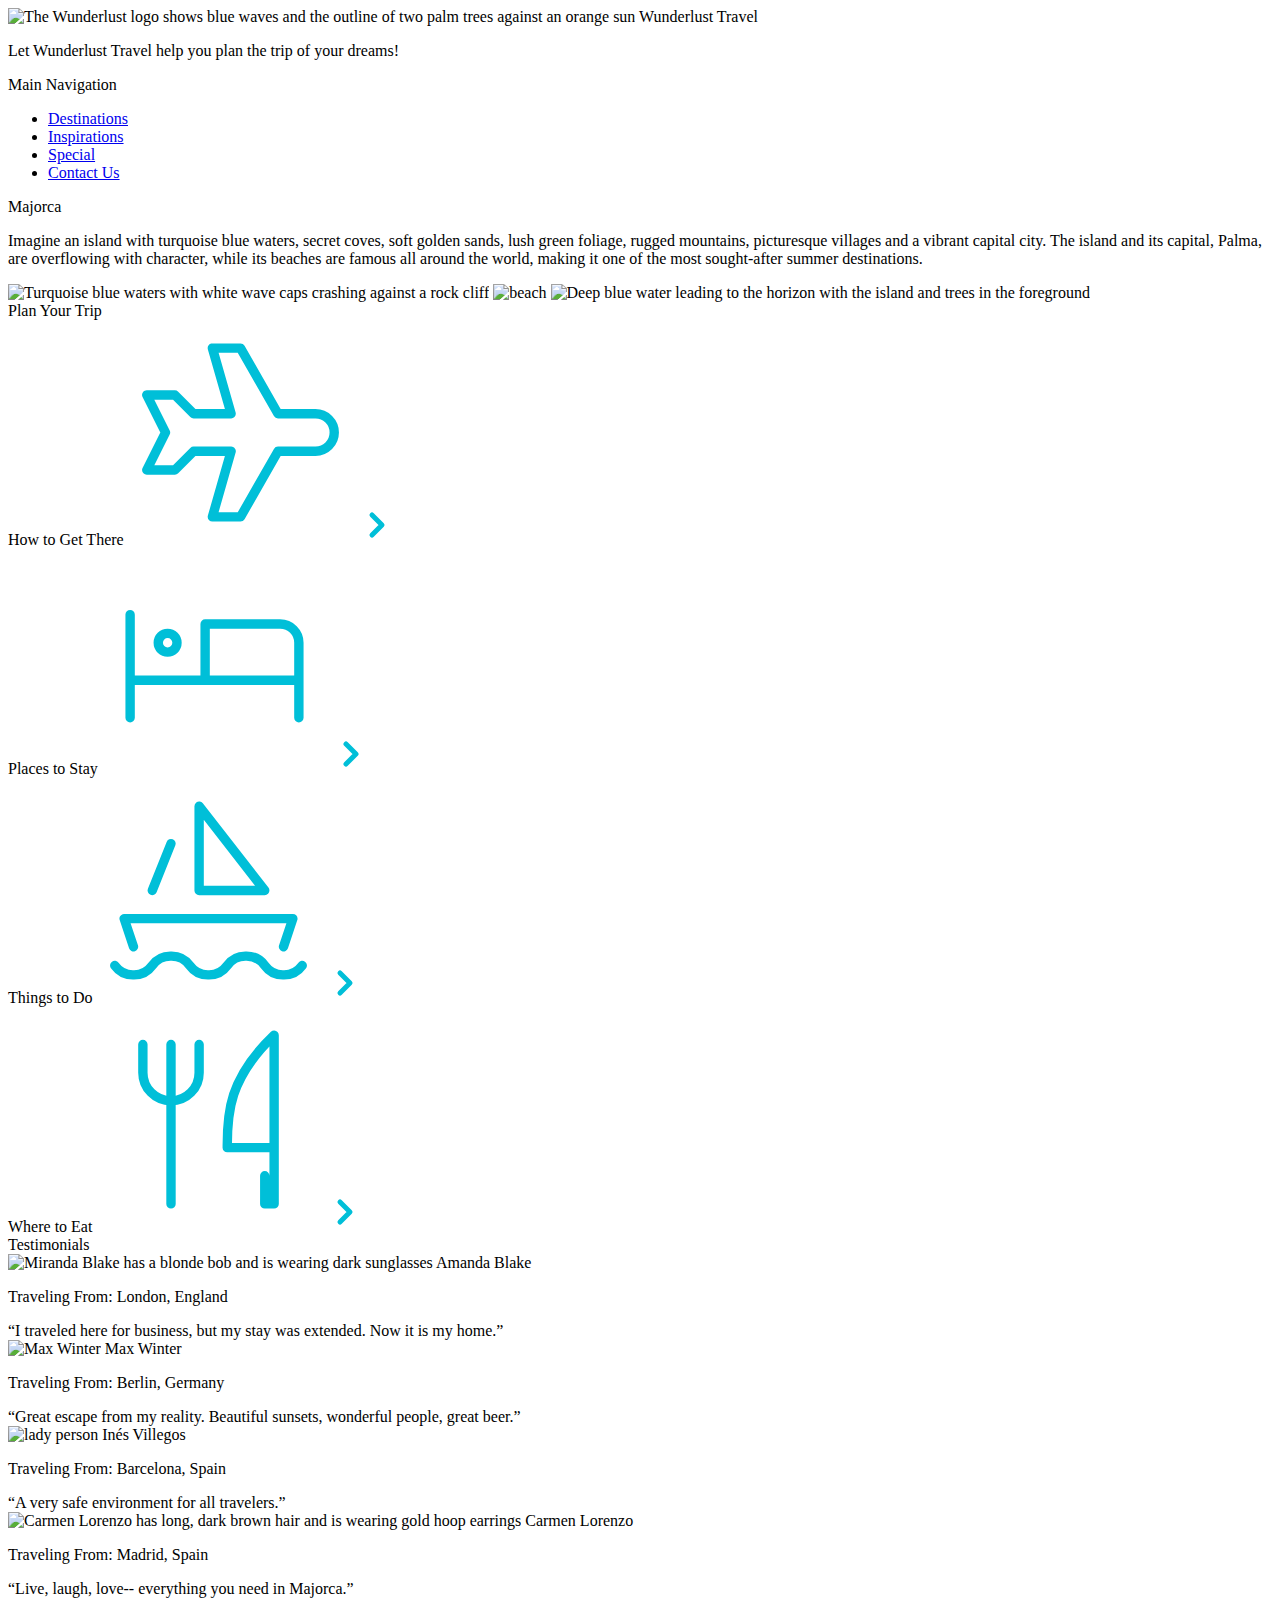
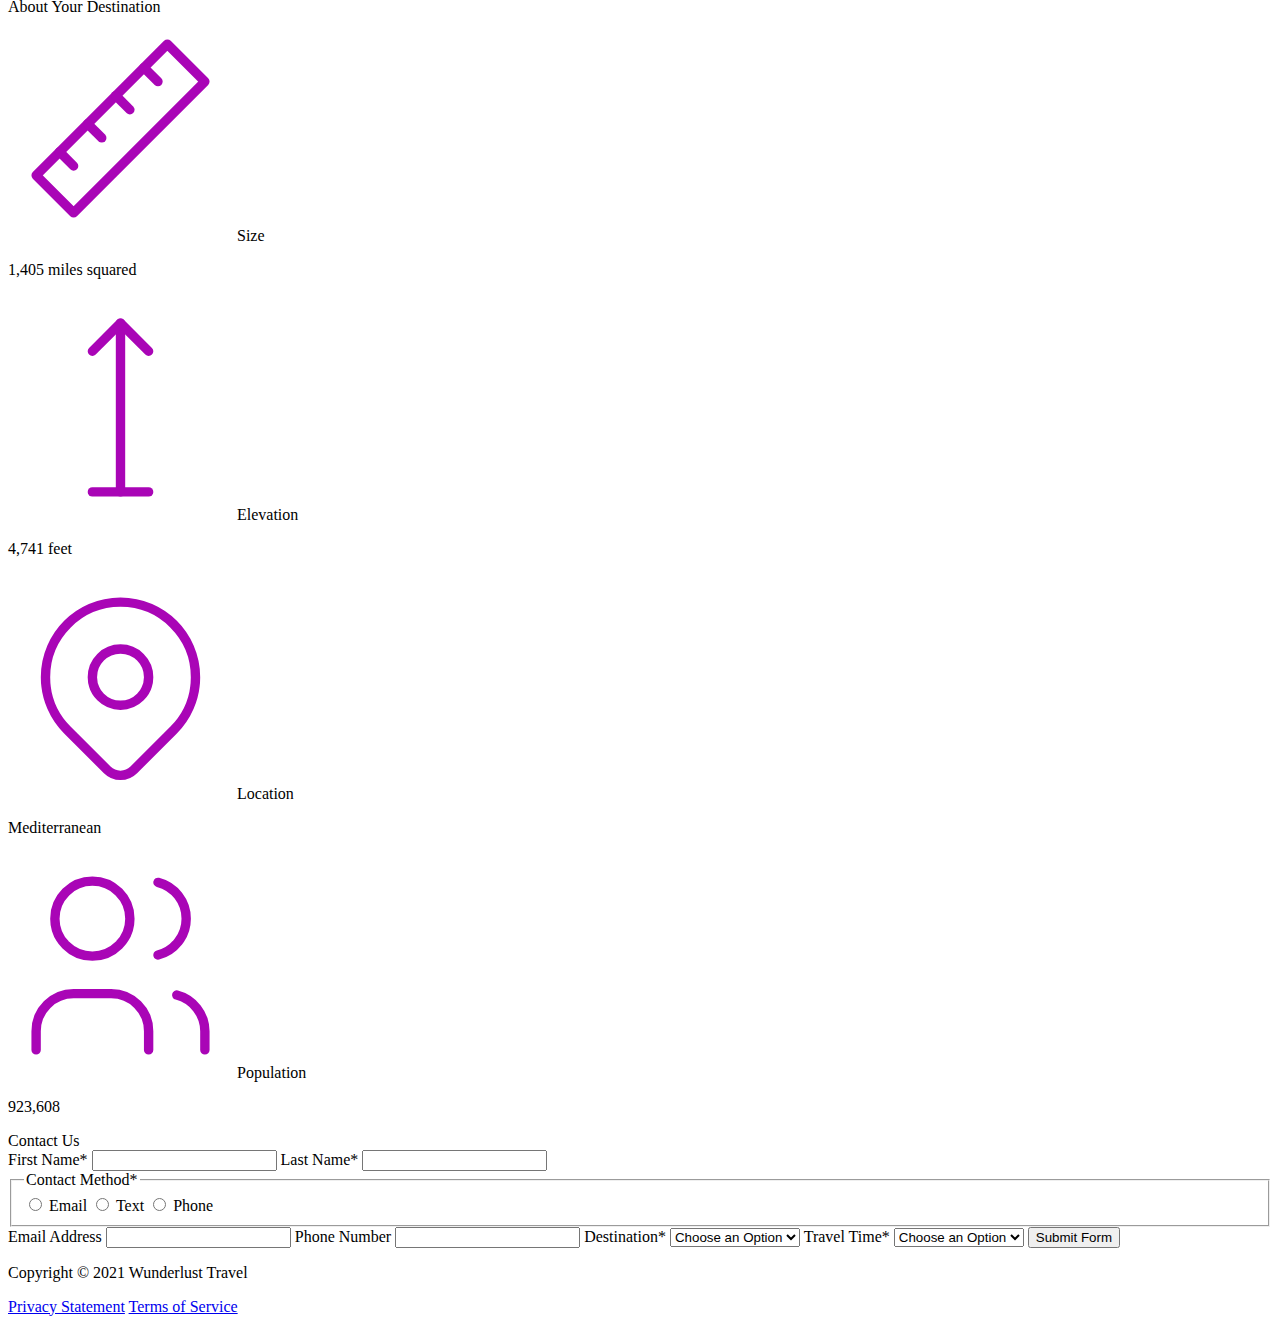
==== majorca.html @ 653193e5 "added next file" ====
<!DOCTYPE html>
<html lang="en">
  <head>
    <!--Add all required tags in the head here - meta tags for SEO, responsiveness, and with info about the page, etc., in addition to tags to create a card on Twitter with a large image and open graph tags to allow for sharing on other social media sites-->
  </head>
  <body>
    <!--Reveiew the document and add the proper tags to all of the headings throughout. Use the outline feature in the validator to ensure that these have been added correctly. See the image of the correct outline as a reference if you have questions. Also review the alt text on all of the images to ensure that it is descriptive and appropriate-->
    <header>
      <img
        src="images/logo.png"
        alt="The Wunderlust logo shows blue waves and the outline of two palm trees against an orange sun"
      />
      Wunderlust Travel
      <p>Let Wunderlust Travel help you plan the trip of your dreams!</p>
      <nav>
        Main Navigation
        <ul>
          <li><a href="#">Destinations</a></li>
          <li><a href="#">Inspirations</a></li>
          <li><a href="#">Special</a></li>
          <li><a href="#">Contact Us</a></li>
        </ul>
      </nav>
    </header>
    <main>
      <article>
        Majorca
        <p>
          Imagine an island with turquoise blue waters, secret coves, soft
          golden sands, lush green foliage, rugged mountains, picturesque
          villages and a vibrant capital city. The island and its capital,
          Palma, are overflowing with character, while its beaches are famous
          all around the world, making it one of the most sought-after summer
          destinations.
        </p>
        <img
          src="images/majorca-waves.png"
          alt="Turquoise blue waters with white wave caps crashing against a rock cliff"
        />
        <img src="images/majorca-beach.png" alt="beach" />
        <img
          src="images/majorca-cove.png"
          alt="Deep blue water leading to the horizon with the island and trees in the foreground"
        />
        <section>
          Plan Your Trip
          <section>
            How to Get There
            <svg
              xmlns="http://www.w3.org/2000/svg"
              class="icon icon-tabler icon-tabler-plane"
              width="225"
              height="225"
              viewBox="0 0 24 24"
              stroke-width="1"
              stroke="#00bfd8"
              fill="none"
              stroke-linecap="round"
              stroke-linejoin="round"
            >
              <path stroke="none" d="M0 0h24v24H0z" fill="none" />
              <path
                d="M16 10h4a2 2 0 0 1 0 4h-4l-4 7h-3l2 -7h-4l-2 2h-3l2 -4l-2 -4h3l2 2h4l-2 -7h3z"
              />
            </svg>
            <a href="#" title="Search for flights">
              <svg
                xmlns="http://www.w3.org/2000/svg"
                class="icon icon-tabler icon-tabler-chevron-right"
                width="40"
                height="40"
                viewBox="0 0 24 24"
                stroke-width="3"
                stroke="#00bfd8"
                fill="none"
                stroke-linecap="round"
                stroke-linejoin="round"
              >
                <path stroke="none" d="M0 0h24v24H0z" fill="none" />
                <polyline points="9 6 15 12 9 18" />
              </svg>
            </a>
          </section>
          <section>
            Places to Stay
            <svg
              xmlns="http://www.w3.org/2000/svg"
              class="icon icon-tabler icon-tabler-bed"
              width="225"
              height="225"
              viewBox="0 0 24 24"
              stroke-width="1"
              stroke="#00bfd8"
              fill="none"
              stroke-linecap="round"
              stroke-linejoin="round"
            >
              <path stroke="none" d="M0 0h24v24H0z" fill="none" />
              <path d="M3 7v11m0 -4h18m0 4v-8a2 2 0 0 0 -2 -2h-8v6" />
              <circle cx="7" cy="10" r="1" />
            </svg>
            <a href="#" title="Search for hotels">
              <svg
                xmlns="http://www.w3.org/2000/svg"
                class="icon icon-tabler icon-tabler-chevron-right"
                width="40"
                height="40"
                viewBox="0 0 24 24"
                stroke-width="3"
                stroke="#00bfd8"
                fill="none"
                stroke-linecap="round"
                stroke-linejoin="round"
              >
                <path stroke="none" d="M0 0h24v24H0z" fill="none" />
                <polyline points="9 6 15 12 9 18" />
              </svg>
            </a>
          </section>
          <section>
            Things to Do
            <svg
              xmlns="http://www.w3.org/2000/svg"
              class="icon icon-tabler icon-tabler-sailboat"
              width="225"
              height="225"
              viewBox="0 0 24 24"
              stroke-width="1"
              stroke="#00bfd8"
              fill="none"
              stroke-linecap="round"
              stroke-linejoin="round"
            >
              <path stroke="none" d="M0 0h24v24H0z" fill="none" />
              <path
                d="M2 20a2.4 2.4 0 0 0 2 1a2.4 2.4 0 0 0 2 -1a2.4 2.4 0 0 1 2 -1a2.4 2.4 0 0 1 2 1a2.4 2.4 0 0 0 2 1a2.4 2.4 0 0 0 2 -1a2.4 2.4 0 0 1 2 -1a2.4 2.4 0 0 1 2 1a2.4 2.4 0 0 0 2 1a2.4 2.4 0 0 0 2 -1"
              />
              <path d="M4 18l-1 -3h18l-1 3" />
              <path d="M11 12h7l-7 -9v9" />
              <line x1="8" y1="7" x2="6" y2="12" />
            </svg>
            <a href="#" title="Search for Activities">
              <svg
                xmlns="http://www.w3.org/2000/svg"
                class="icon icon-tabler icon-tabler-chevron-right"
                width="40"
                height="40"
                viewBox="0 0 24 24"
                stroke-width="3"
                stroke="#00bfd8"
                fill="none"
                stroke-linecap="round"
                stroke-linejoin="round"
              >
                <path stroke="none" d="M0 0h24v24H0z" fill="none" />
                <polyline points="9 6 15 12 9 18" />
              </svg>
            </a>
          </section>
          <section>
            Where to Eat
            <svg
              xmlns="http://www.w3.org/2000/svg"
              class="icon icon-tabler icon-tabler-tools-kitchen-2"
              width="225"
              height="225"
              viewBox="0 0 24 24"
              stroke-width="1"
              stroke="#00bfd8"
              fill="none"
              stroke-linecap="round"
              stroke-linejoin="round"
            >
              <path stroke="none" d="M0 0h24v24H0z" fill="none" />
              <path
                d="M19 3v12h-5c-.023 -3.681 .184 -7.406 5 -12zm0 12v6h-1v-3m-10 -14v17m-3 -17v3a3 3 0 1 0 6 0v-3"
              />
            </svg>
            <a href="#" title="Search for Restaurants">
              <svg
                xmlns="http://www.w3.org/2000/svg"
                class="icon icon-tabler icon-tabler-chevron-right"
                width="40"
                height="40"
                viewBox="0 0 24 24"
                stroke-width="3"
                stroke="#00bfd8"
                fill="none"
                stroke-linecap="round"
                stroke-linejoin="round"
              >
                <path stroke="none" d="M0 0h24v24H0z" fill="none" />
                <polyline points="9 6 15 12 9 18" />
              </svg>
            </a>
          </section>
        </section>
        <section>
          Testimonials
          <section>
            <img
              src="images/mirando-blake.png"
              alt="Miranda Blake has a blonde bob and is wearing dark sunglasses"
            />
            Amanda Blake
            <p>Traveling From: London, England</p>
            <q
              >I traveled here for business, but my stay was extended. Now it is
              my home.</q
            >
          </section>
          <section>
            <img src="images/max-winter.png" alt="Max Winter" />
            Max Winter
            <p>Traveling From: Berlin, Germany</p>
            <q
              >Great escape from my reality. Beautiful sunsets, wonderful
              people, great beer.</q
            >
          </section>
          <section>
            <img src="images/ines-villegoes.png" alt="lady person" />
            Inés Villegos
            <p>Traveling From: Barcelona, Spain</p>
            <q>A very safe environment for all travelers.</q>
          </section>
          <section>
            <img
              src="images/carmen-lorenzo.png"
              alt="Carmen Lorenzo has long, dark brown hair and is wearing gold hoop earrings"
            />
            Carmen Lorenzo
            <p>Traveling From: Madrid, Spain</p>
            <q>Live, laugh, love-- everything you need in Majorca.</q>
          </section>
        </section>
        <section>
          About Your Destination
          <section>
            <svg
              xmlns="http://www.w3.org/2000/svg"
              class="icon icon-tabler icon-tabler-ruler-2"
              width="225"
              height="225"
              viewBox="0 0 24 24"
              stroke-width="1"
              stroke="#a905b6"
              fill="none"
              stroke-linecap="round"
              stroke-linejoin="round"
            >
              <path stroke="none" d="M0 0h24v24H0z" fill="none" />
              <path d="M17 3l4 4l-14 14l-4 -4z" />
              <path d="M16 7l-1.5 -1.5" />
              <path d="M13 10l-1.5 -1.5" />
              <path d="M10 13l-1.5 -1.5" />
              <path d="M7 16l-1.5 -1.5" />
            </svg>
            Size
            <p>1,405 miles squared</p>
          </section>
          <section>
            <svg
              xmlns="http://www.w3.org/2000/svg"
              class="icon icon-tabler icon-tabler-arrow-top-bar"
              width="225"
              height="225"
              viewBox="0 0 24 24"
              stroke-width="1"
              stroke="#a905b6"
              fill="none"
              stroke-linecap="round"
              stroke-linejoin="round"
            >
              <path stroke="none" d="M0 0h24v24H0z" fill="none" />
              <line x1="12" y1="21" x2="12" y2="3" />
              <path d="M15 6l-3 -3l-3 3" />
              <line x1="9" y1="21" x2="15" y2="21" />
            </svg>
            Elevation
            <p>4,741 feet</p>
          </section>
          <section>
            <svg
              xmlns="http://www.w3.org/2000/svg"
              class="icon icon-tabler icon-tabler-map-pin"
              width="225"
              height="225"
              viewBox="0 0 24 24"
              stroke-width="1"
              stroke="#a905b6"
              fill="none"
              stroke-linecap="round"
              stroke-linejoin="round"
            >
              <path stroke="none" d="M0 0h24v24H0z" fill="none" />
              <circle cx="12" cy="11" r="3" />
              <path
                d="M17.657 16.657l-4.243 4.243a2 2 0 0 1 -2.827 0l-4.244 -4.243a8 8 0 1 1 11.314 0z"
              />
            </svg>
            Location
            <p>Mediterranean</p>
          </section>
          <section>
            <svg
              xmlns="http://www.w3.org/2000/svg"
              class="icon icon-tabler icon-tabler-users"
              width="225"
              height="225"
              viewBox="0 0 24 24"
              stroke-width="1"
              stroke="#a905b6"
              fill="none"
              stroke-linecap="round"
              stroke-linejoin="round"
            >
              <path stroke="none" d="M0 0h24v24H0z" fill="none" />
              <circle cx="9" cy="7" r="4" />
              <path d="M3 21v-2a4 4 0 0 1 4 -4h4a4 4 0 0 1 4 4v2" />
              <path d="M16 3.13a4 4 0 0 1 0 7.75" />
              <path d="M21 21v-2a4 4 0 0 0 -3 -3.85" />
            </svg>
            Population
            <p>923,608</p>
          </section>
        </section>
        <section>
          Contact Us
          <form method="post" action="https://wp.zybooks.com/form-viewer.php">
            <label for="fName">First Name<span>*</span></label>
            <input
              type="text"
              name="fName"
              id="fName"
              autocomplete="given-name"
              required
            />
            <label for="lName">Last Name<span>*</span></label>
            <input
              type="text"
              name="lName"
              id="lName"
              autocomplete="family-name"
              required
            />
            <fieldset>
              <legend>Contact Method<span>*</span></legend>
              <input type="radio" name="contactPref" id="prefEmail" required />
              <label for="prefEmail">Email</label>
              <input type="radio" name="contactPref" id="prefText" />
              <label for="prefText">Text</label>
              <input type="radio" name="contactPref" id="prefPhone" />
              <label for="prefPhone">Phone</label>
            </fieldset>
            <label for="email">Email Address</label>
            <input type="email" name="email" id="email" autocomplete="email" />
            <label for="phone">Phone Number</label>
            <input type="tel" name="phone" id="phone" autocomplete="tel" />
            <label for="destination">Destination<span>*</span></label>
            <select name="destination" id="destination" required>
              <option value="">Choose an Option</option>
              <option value="barcelona">Barcelona</option>
              <option value="granada">Granada</option>
              <option value="ibiza">Ibiza</option>
              <option value="madrid">Madrid</option>
              <option value="majora">Majora</option>
              <option value="seville">Seville</option>
              <option value="tenerife">Tenerife</option>
              <option value="valencia">Valencia</option>
            </select>
            <label for="travelTime">Travel Time<span>*</span></label>
            <select name="travelTime" id="travelTime" required>
              <option value="">Choose an Option</option>
              <option value="fall">Fall</option>
              <option value="winter">Winter</option>
              <option value="spring">Spring</option>
              <option value="summer">Summer</option>
              <option value="flexible">Flexible</option>
            </select>
            <input
              type="submit"
              name="mySubmit"
              id="mySubmit"
              value="Submit Form"
            />
          </form>
        </section>
      </article>
    </main>
    <footer>
      <p>Copyright &copy; 2021 Wunderlust Travel</p>
      <a href="#">Privacy Statement</a>
      <a href="#">Terms of Service</a>
    </footer>
  </body>
</html>
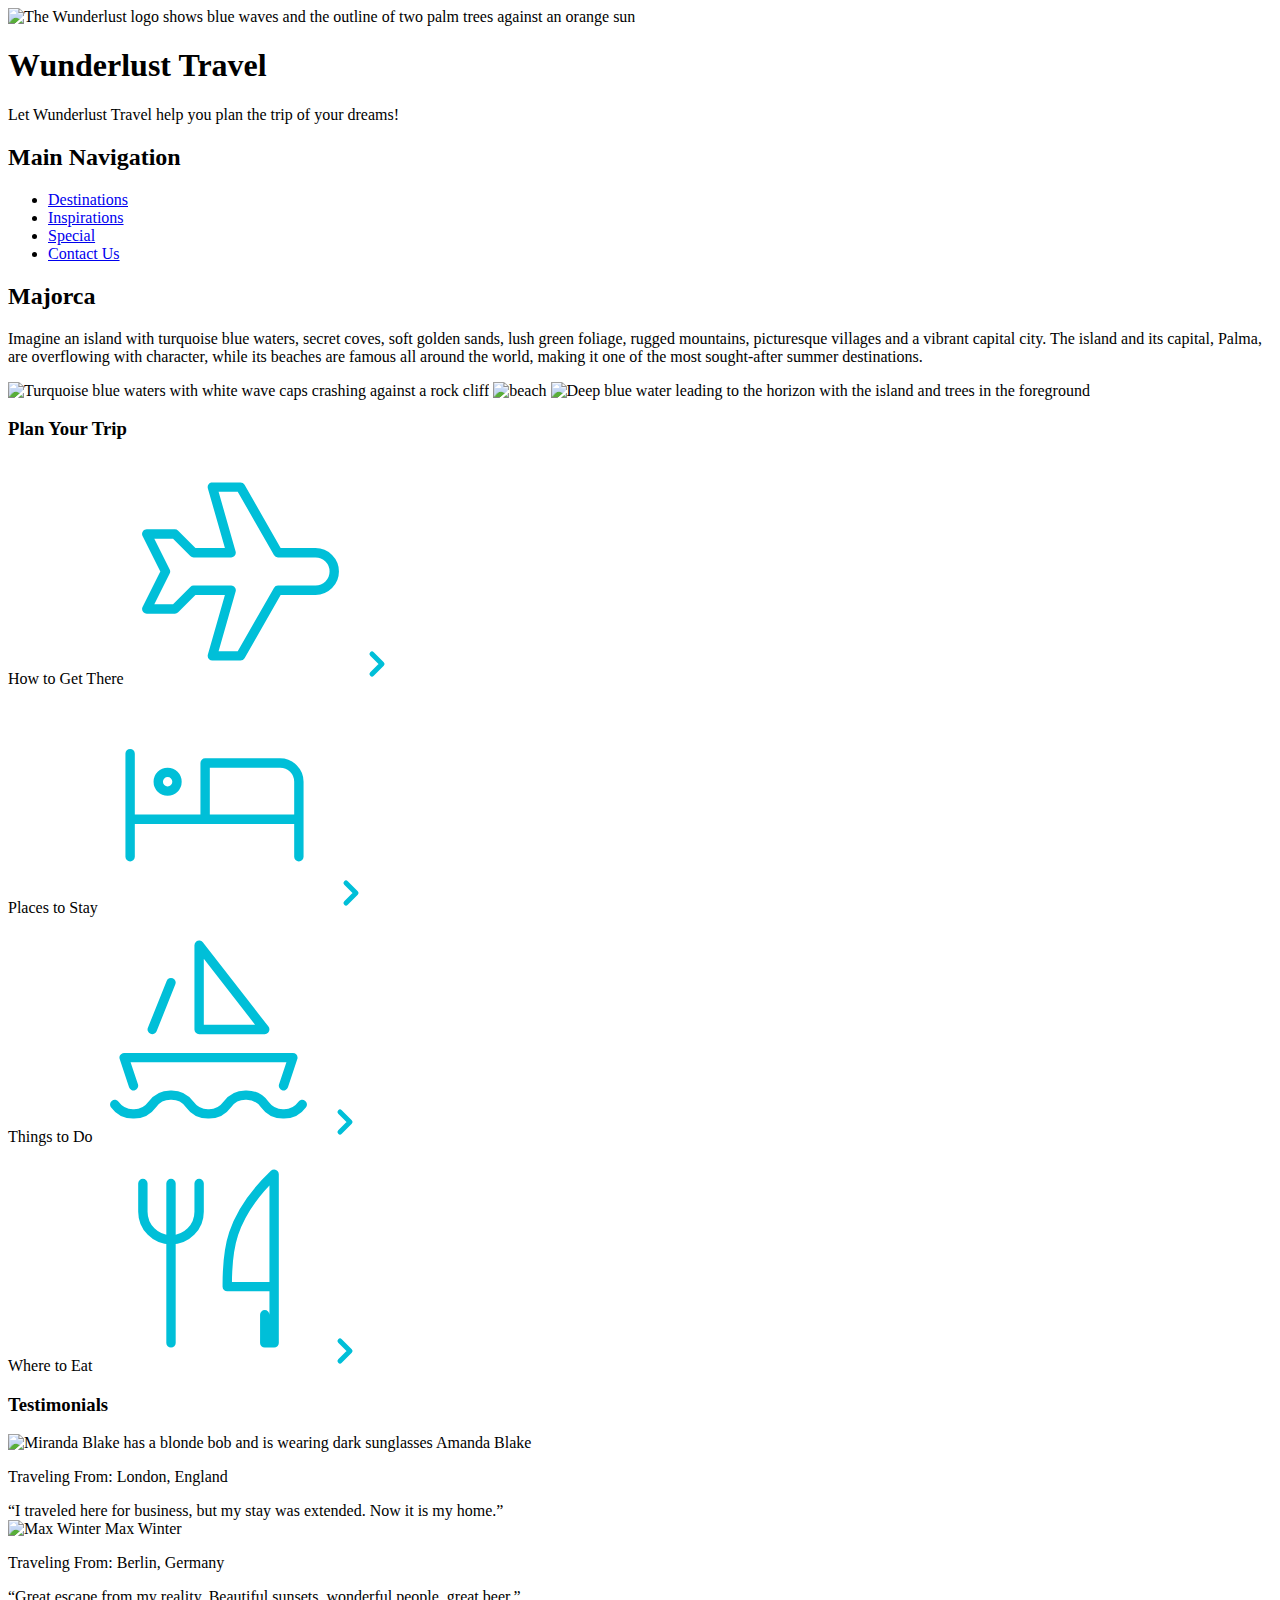
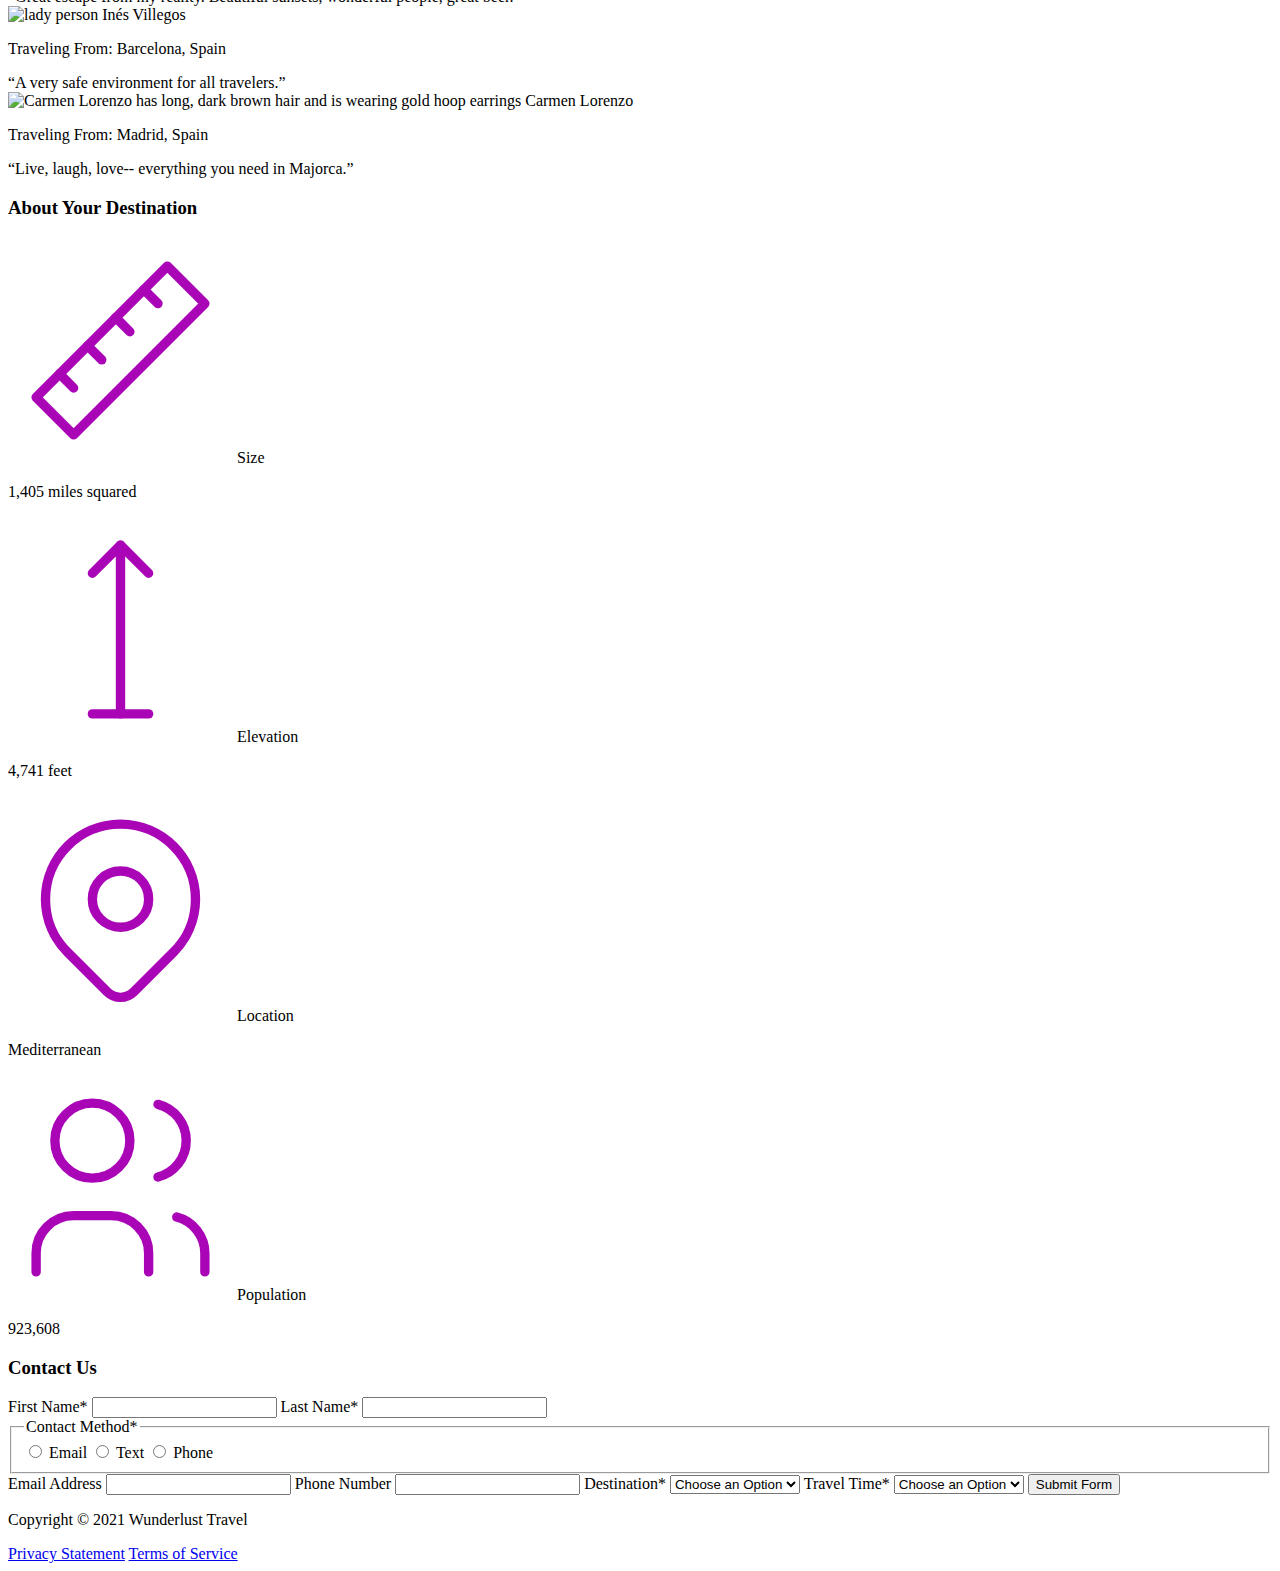
==== commit b848a3ce: "added proper headings" ====
--- a/majorca.html
+++ b/majorca.html
@@ -2,18 +2,47 @@
 <html lang="en">
   <head>
     <!--Add all required tags in the head here - meta tags for SEO, responsiveness, and with info about the page, etc., in addition to tags to create a card on Twitter with a large image and open graph tags to allow for sharing on other social media sites-->
+    <meta charset="UTF-8" />
+    <meta name="viewport" content="width=device-width, initial-scale=1.0" />
+    <meta name="author" content="ASU" />
+    <meta
+      name="description"
+      content="This is an extension of Wunderlust assignment. Adding our knowledge of meta tags for SEO, Twitter tags and other social media links."
+    />
+    <meta name="“twitter:card”" content="" />
+    <meta name="twitter:site" content="" />
+    <meta name="twitter:creator" content="" />
+    <meta name="“twitter:title”" content="" />
+    <meta name="“twitter:description”" content="" />
+    <meta name="twitter:image" content="URL_TO_IMAGE" />
+    <meta name="og:title" content="" />
+    <meta property="og:url" content="" />
+    <meta property="og:type" content="" />
+    <meta property="og:image" content="" />
+    <link rel="icon" href="favicon.png" sizes="196x196" type="image/png" />
+    <link
+      rel="icon"
+      href="windows.ico"
+      sizes="196x196"
+      type="image/vnd.microsoft.icon"
+    />
+    <link rel="icon" href="mac.icns" sizes="196x196" />
+    <link rel="icon" href="iphone.png" sizes="196x196" type="image/png" />
+    <link rel="icon" href="gnome.svg" sizes="196x196" type="image/svg+xml" />
+    <link rel="stylesheet" type="text/css" href="styles.css" />
+    <title>Majorca</title>
   </head>
   <body>
-    <!--Reveiew the document and add the proper tags to all of the headings throughout. Use the outline feature in the validator to ensure that these have been added correctly. See the image of the correct outline as a reference if you have questions. Also review the alt text on all of the images to ensure that it is descriptive and appropriate-->
+    <!--Review the document and add the proper tags to all of the headings throughout. Use the outline feature in the validator to ensure that these have been added correctly. See the image of the correct outline as a reference if you have questions. Also review the alt text on all of the images to ensure that it is descriptive and appropriate-->
     <header>
       <img
         src="images/logo.png"
         alt="The Wunderlust logo shows blue waves and the outline of two palm trees against an orange sun"
       />
-      Wunderlust Travel
+      <h1>Wunderlust Travel</h1>
       <p>Let Wunderlust Travel help you plan the trip of your dreams!</p>
       <nav>
-        Main Navigation
+        <h2>Main Navigation</h2>
         <ul>
           <li><a href="#">Destinations</a></li>
           <li><a href="#">Inspirations</a></li>
@@ -24,7 +53,7 @@
     </header>
     <main>
       <article>
-        Majorca
+        <h2>Majorca</h2>
         <p>
           Imagine an island with turquoise blue waters, secret coves, soft
           golden sands, lush green foliage, rugged mountains, picturesque
@@ -43,7 +72,7 @@
           alt="Deep blue water leading to the horizon with the island and trees in the foreground"
         />
         <section>
-          Plan Your Trip
+          <h3>Plan Your Trip</h3>
           <section>
             How to Get There
             <svg
@@ -196,7 +225,7 @@
           </section>
         </section>
         <section>
-          Testimonials
+          <h3>Testimonials</h3>
           <section>
             <img
               src="images/mirando-blake.png"
@@ -235,7 +264,7 @@
           </section>
         </section>
         <section>
-          About Your Destination
+          <h3>About Your Destination</h3>
           <section>
             <svg
               xmlns="http://www.w3.org/2000/svg"
@@ -326,7 +355,7 @@
           </section>
         </section>
         <section>
-          Contact Us
+          <h3>Contact Us</h3>
           <form method="post" action="https://wp.zybooks.com/form-viewer.php">
             <label for="fName">First Name<span>*</span></label>
             <input
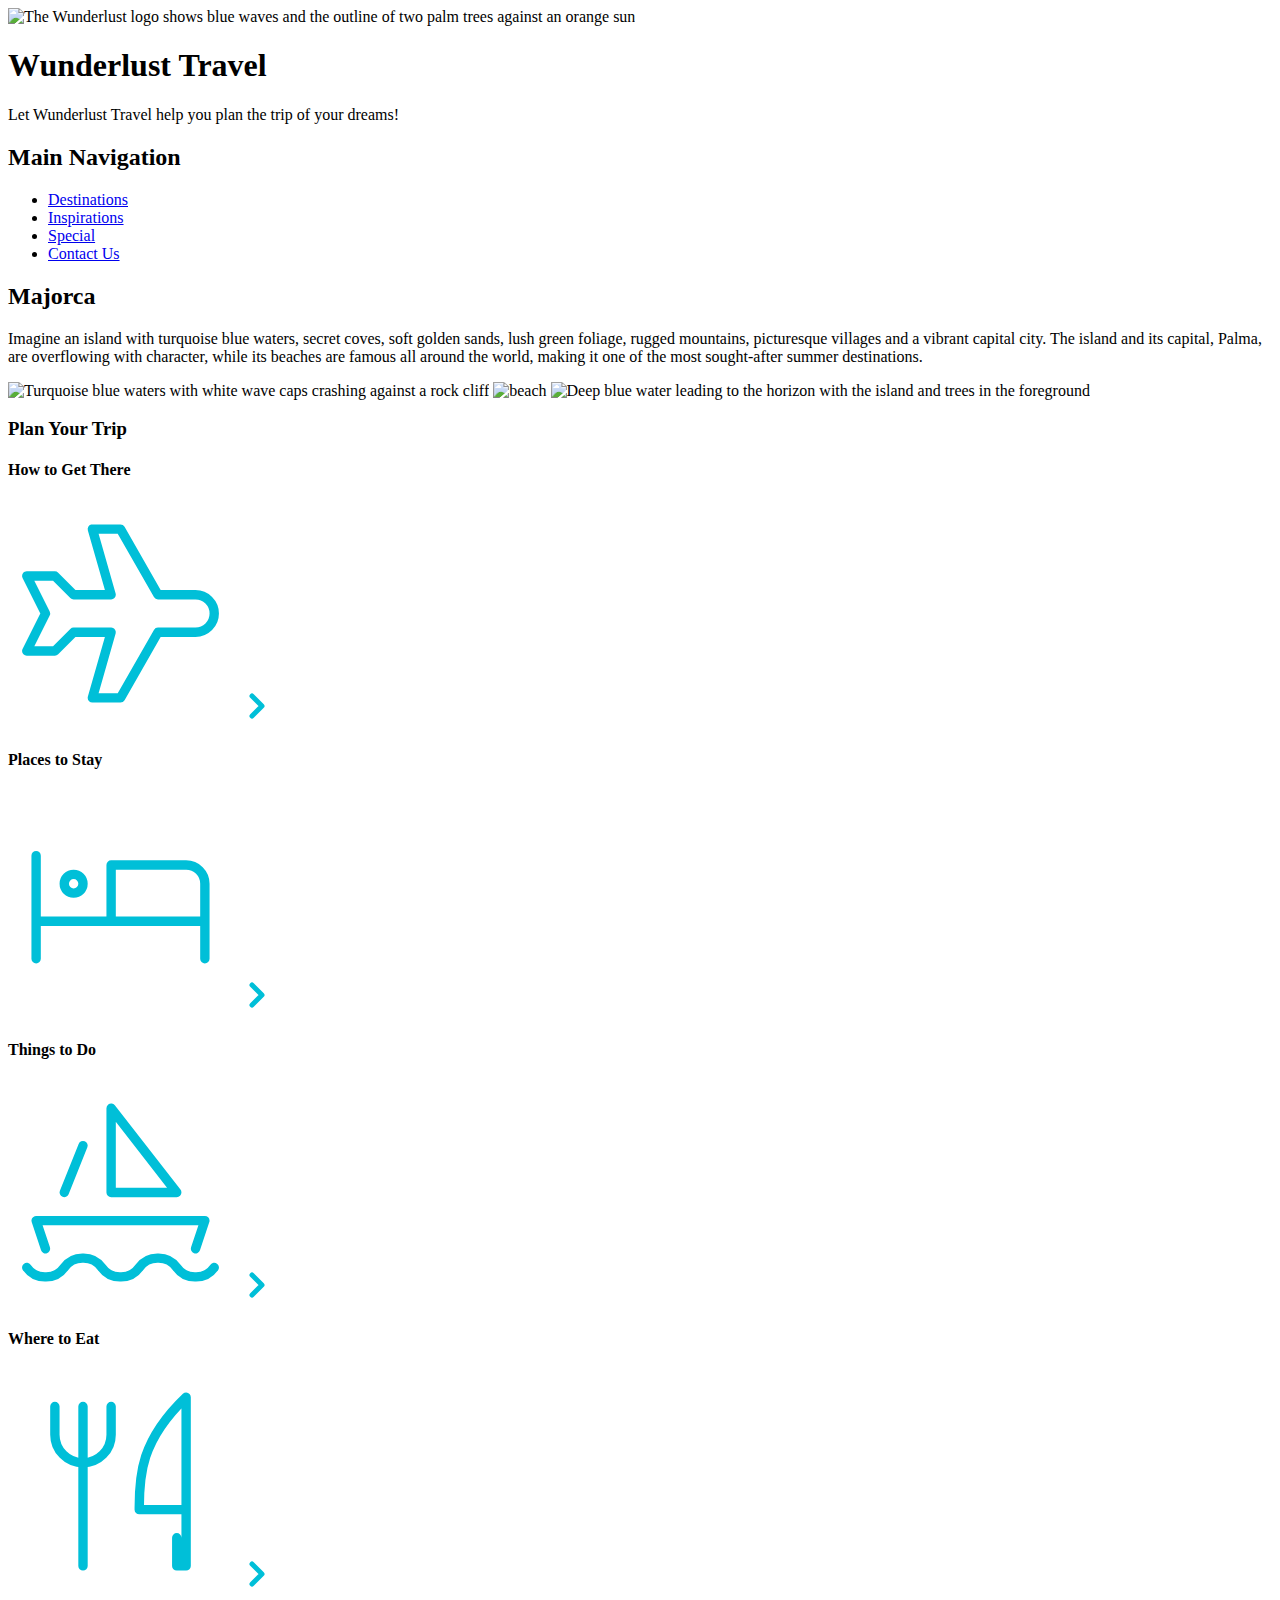
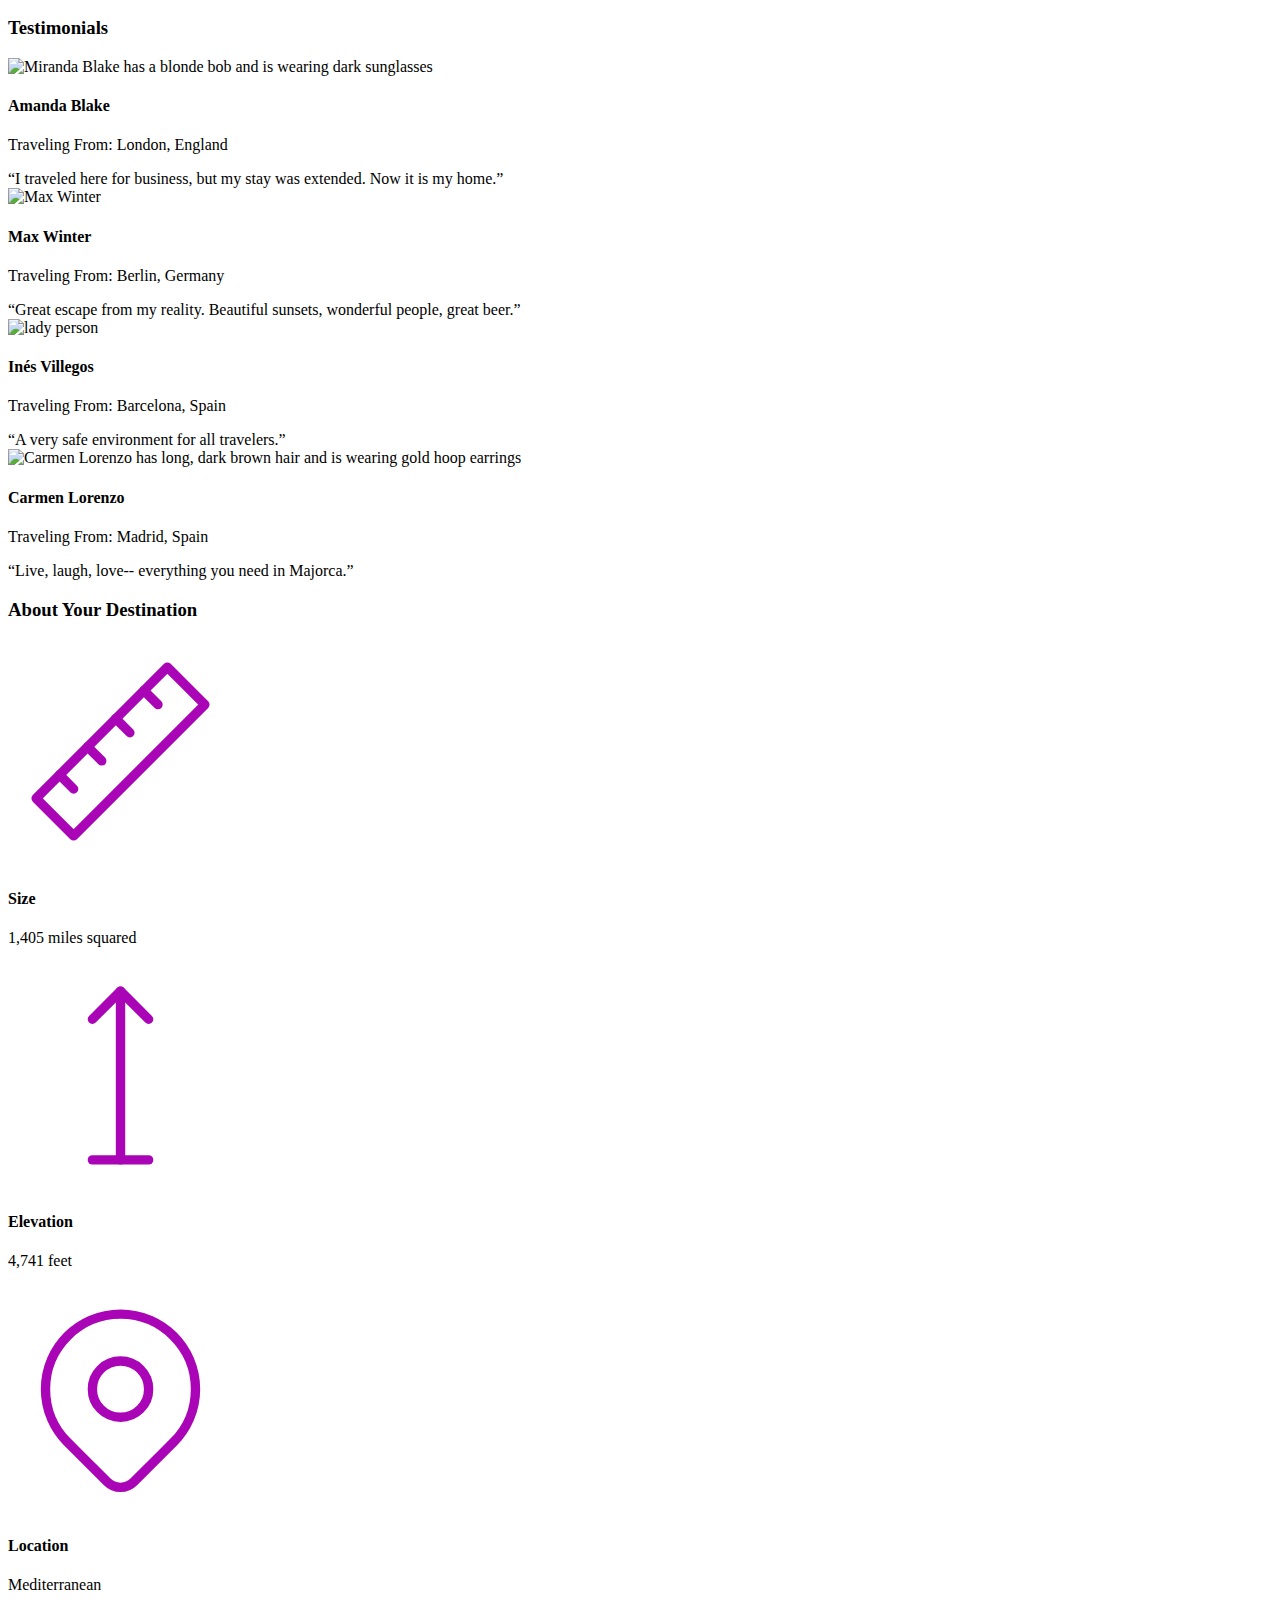
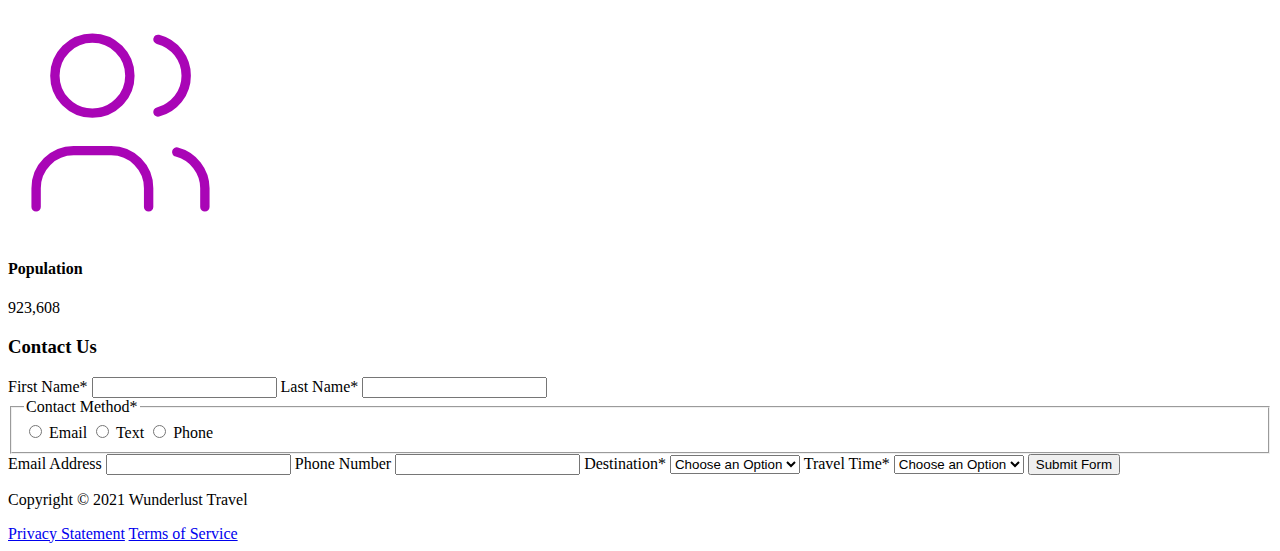
==== commit 70521b26: "validated" ====
--- a/majorca.html
+++ b/majorca.html
@@ -14,7 +14,7 @@
     <meta name="twitter:creator" content="" />
     <meta name="“twitter:title”" content="" />
     <meta name="“twitter:description”" content="" />
-    <meta name="twitter:image" content="URL_TO_IMAGE" />
+    <meta name="twitter:image" content="" />
     <meta name="og:title" content="" />
     <meta property="og:url" content="" />
     <meta property="og:type" content="" />
@@ -74,7 +74,7 @@
         <section>
           <h3>Plan Your Trip</h3>
           <section>
-            How to Get There
+            <h4>How to Get There</h4>
             <svg
               xmlns="http://www.w3.org/2000/svg"
               class="icon icon-tabler icon-tabler-plane"
@@ -111,7 +111,7 @@
             </a>
           </section>
           <section>
-            Places to Stay
+            <h4>Places to Stay</h4>
             <svg
               xmlns="http://www.w3.org/2000/svg"
               class="icon icon-tabler icon-tabler-bed"
@@ -147,7 +147,7 @@
             </a>
           </section>
           <section>
-            Things to Do
+            <h4>Things to Do</h4>
             <svg
               xmlns="http://www.w3.org/2000/svg"
               class="icon icon-tabler icon-tabler-sailboat"
@@ -187,7 +187,7 @@
             </a>
           </section>
           <section>
-            Where to Eat
+            <h4>Where to Eat</h4>
             <svg
               xmlns="http://www.w3.org/2000/svg"
               class="icon icon-tabler icon-tabler-tools-kitchen-2"
@@ -231,7 +231,7 @@
               src="images/mirando-blake.png"
               alt="Miranda Blake has a blonde bob and is wearing dark sunglasses"
             />
-            Amanda Blake
+            <h4>Amanda Blake</h4>
             <p>Traveling From: London, England</p>
             <q
               >I traveled here for business, but my stay was extended. Now it is
@@ -240,7 +240,7 @@
           </section>
           <section>
             <img src="images/max-winter.png" alt="Max Winter" />
-            Max Winter
+            <h4>Max Winter</h4>
             <p>Traveling From: Berlin, Germany</p>
             <q
               >Great escape from my reality. Beautiful sunsets, wonderful
@@ -249,7 +249,7 @@
           </section>
           <section>
             <img src="images/ines-villegoes.png" alt="lady person" />
-            Inés Villegos
+            <h4>Inés Villegos</h4>
             <p>Traveling From: Barcelona, Spain</p>
             <q>A very safe environment for all travelers.</q>
           </section>
@@ -258,7 +258,7 @@
               src="images/carmen-lorenzo.png"
               alt="Carmen Lorenzo has long, dark brown hair and is wearing gold hoop earrings"
             />
-            Carmen Lorenzo
+            <h4>Carmen Lorenzo</h4>
             <p>Traveling From: Madrid, Spain</p>
             <q>Live, laugh, love-- everything you need in Majorca.</q>
           </section>
@@ -285,7 +285,7 @@
               <path d="M10 13l-1.5 -1.5" />
               <path d="M7 16l-1.5 -1.5" />
             </svg>
-            Size
+            <h4>Size</h4>
             <p>1,405 miles squared</p>
           </section>
           <section>
@@ -306,7 +306,7 @@
               <path d="M15 6l-3 -3l-3 3" />
               <line x1="9" y1="21" x2="15" y2="21" />
             </svg>
-            Elevation
+            <h4>Elevation</h4>
             <p>4,741 feet</p>
           </section>
           <section>
@@ -328,7 +328,7 @@
                 d="M17.657 16.657l-4.243 4.243a2 2 0 0 1 -2.827 0l-4.244 -4.243a8 8 0 1 1 11.314 0z"
               />
             </svg>
-            Location
+            <h4>Location</h4>
             <p>Mediterranean</p>
           </section>
           <section>
@@ -350,7 +350,7 @@
               <path d="M16 3.13a4 4 0 0 1 0 7.75" />
               <path d="M21 21v-2a4 4 0 0 0 -3 -3.85" />
             </svg>
-            Population
+            <h4>Population</h4>
             <p>923,608</p>
           </section>
         </section>
